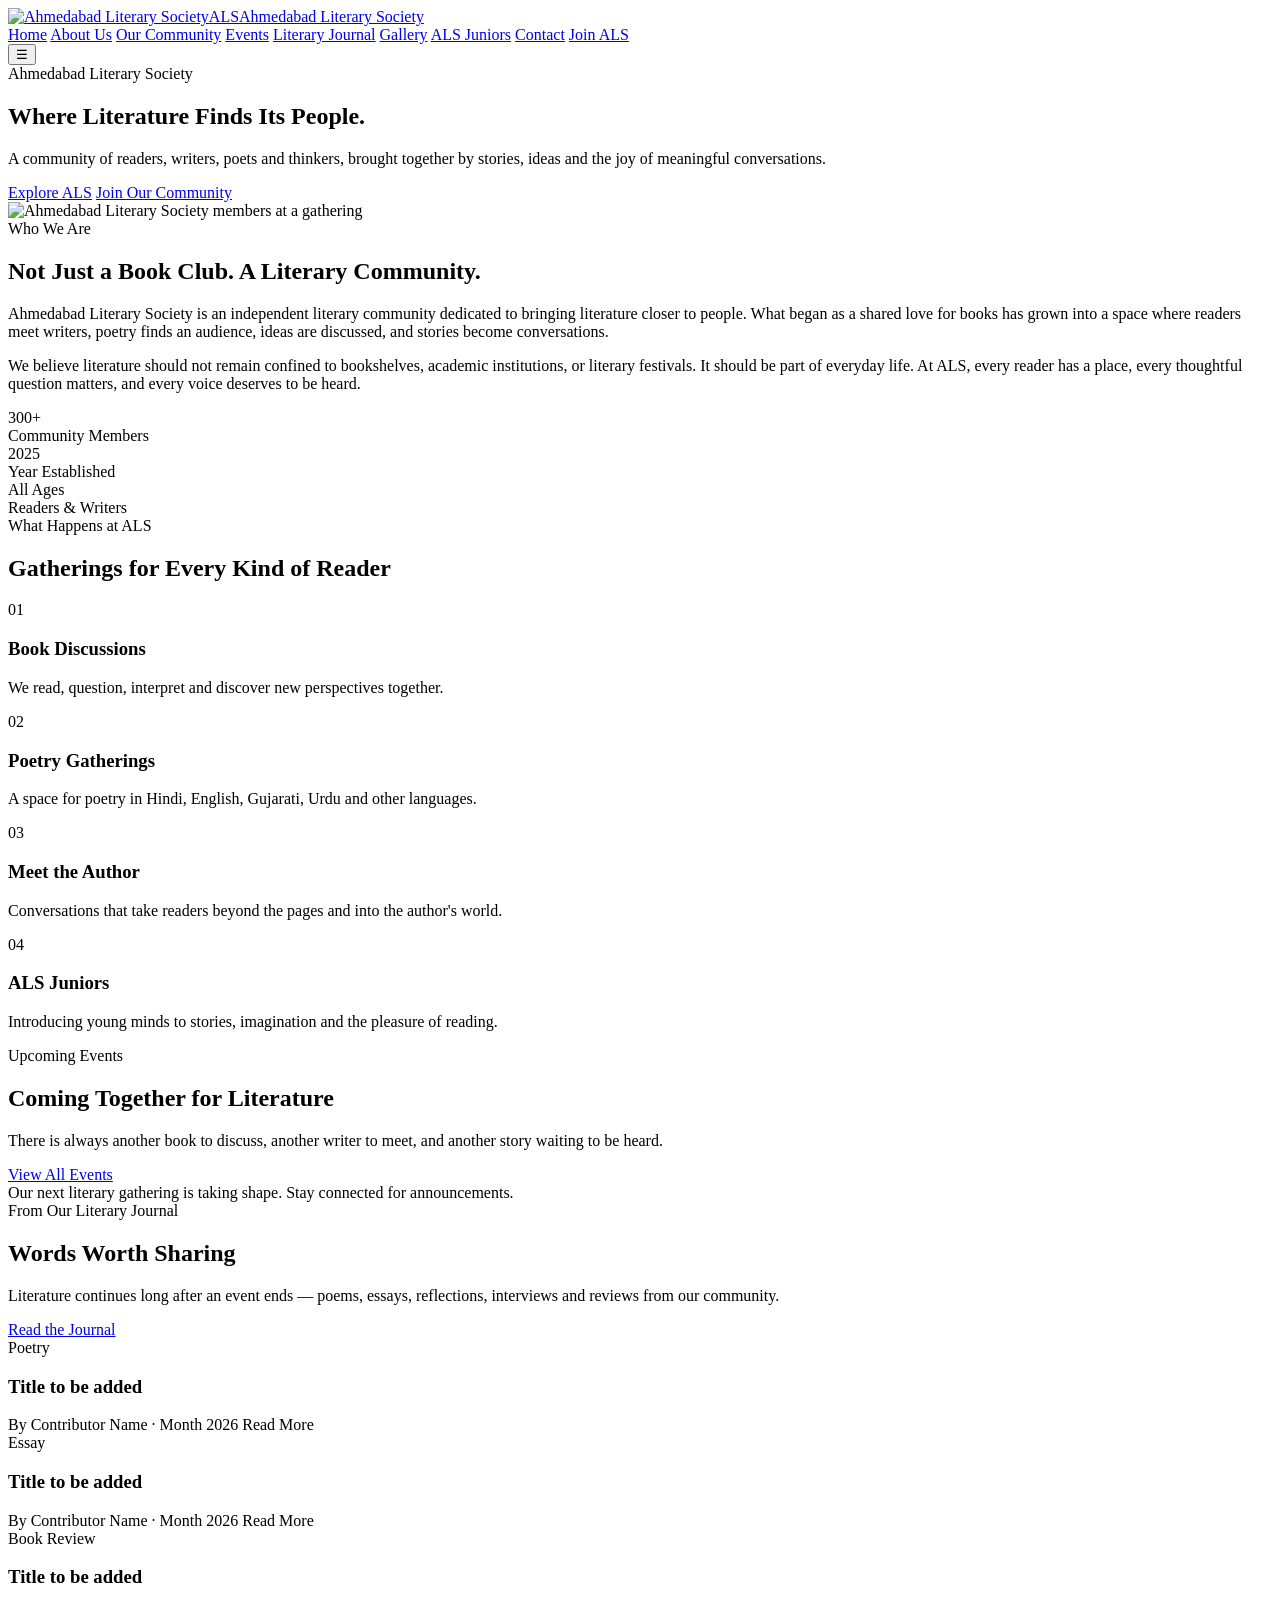
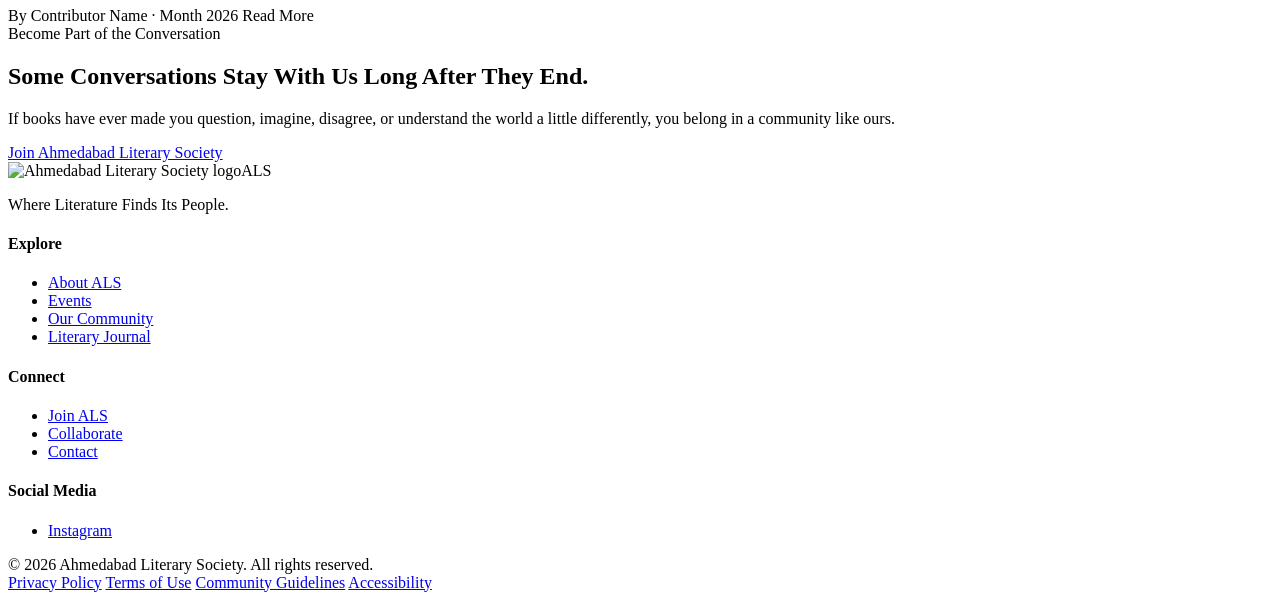
==== index.html @ a3ba090e "Add files via upload" ====
<!DOCTYPE html>
<html lang="en">
<head>
<meta charset="UTF-8">
<meta name="viewport" content="width=device-width, initial-scale=1.0">
<title>Ahmedabad Literary Society | Where Literature Finds Its People</title>
<meta name="description" content="Ahmedabad Literary Society is an independent literary community bringing together readers, writers, poets and thinkers through book discussions, poetry gatherings and author conversations in Ahmedabad.">
<link rel="preconnect" href="https://fonts.googleapis.com">
<link href="https://fonts.googleapis.com/css2?family=Fraunces:ital,wght@0,500;0,600;1,500&family=Inter:wght@400;500;600&display=swap" rel="stylesheet">
<link rel="stylesheet" href="assets/css/style.css">
</head>
<body>

<header class="site-header">
  <div class="nav-inner">
    <a href="index.html" class="logo"><img src="assets/img/logo.jpg" alt="Ahmedabad Literary Society" class="logo-img"><span class="logo-text">ALS<span>Ahmedabad Literary Society</span></span></a>
    <nav class="primary-nav">
      <a href="index.html" class="active">Home</a>
      <a href="about.html">About Us</a>
      <a href="community.html">Our Community</a>
      <a href="events.html">Events</a>
      <a href="journal.html">Literary Journal</a>
      <a href="gallery.html">Gallery</a>
      <a href="juniors.html">ALS Juniors</a>
      <a href="contact.html">Contact</a>
      <a href="join.html" class="btn btn-accent">Join ALS</a>
    </nav>
    <button class="nav-toggle" aria-label="Toggle menu">☰</button>
  </div>
</header>

<section class="hero">
  <div class="wrap hero-inner">
    <span class="eyebrow">Ahmedabad Literary Society</span>
    <h1>Where Literature Finds Its People.</h1>
    <p class="lede">A community of readers, writers, poets and thinkers, brought together by stories, ideas and the joy of meaningful conversations.</p>
    <div class="hero-actions">
      <a href="about.html" class="btn">Explore ALS</a>
      <a href="join.html" class="btn btn-solid">Join Our Community</a>
    </div>
  </div>
  <div class="wrap">
    <div class="hero-media"><img src="assets/img/gallery/gallery-13.jpg" alt="Ahmedabad Literary Society members at a gathering"></div>
  </div>
</section>

<section>
  <div class="wrap">
    <span class="eyebrow">Who We Are</span>
    <h2>Not Just a Book Club. A Literary Community.</h2>
    <p class="max-w-text">Ahmedabad Literary Society is an independent literary community dedicated to bringing literature closer to people. What began as a shared love for books has grown into a space where readers meet writers, poetry finds an audience, ideas are discussed, and stories become conversations.</p>
    <p class="max-w-text">We believe literature should not remain confined to bookshelves, academic institutions, or literary festivals. It should be part of everyday life. At ALS, every reader has a place, every thoughtful question matters, and every voice deserves to be heard.</p>
    <div class="stats">
      <div><div class="stat-num">300+</div><div class="stat-label">Community Members</div></div>
      <div><div class="stat-num">2025</div><div class="stat-label">Year Established</div></div>
      <div><div class="stat-num">All Ages</div><div class="stat-label">Readers &amp; Writers</div></div>
    </div>
  </div>
</section>

<section>
  <div class="wrap">
    <div class="section-head">
      <div>
        <span class="eyebrow">What Happens at ALS</span>
        <h2>Gatherings for Every Kind of Reader</h2>
      </div>
    </div>
  </div>
  <div class="wrap">
    <div class="grid grid-4">
      <div class="card">
        <span class="num">01</span>
        <h3>Book Discussions</h3>
        <p>We read, question, interpret and discover new perspectives together.</p>
      </div>
      <div class="card">
        <span class="num">02</span>
        <h3>Poetry Gatherings</h3>
        <p>A space for poetry in Hindi, English, Gujarati, Urdu and other languages.</p>
      </div>
      <div class="card">
        <span class="num">03</span>
        <h3>Meet the Author</h3>
        <p>Conversations that take readers beyond the pages and into the author's world.</p>
      </div>
      <div class="card">
        <span class="num">04</span>
        <h3>ALS Juniors</h3>
        <p>Introducing young minds to stories, imagination and the pleasure of reading.</p>
      </div>
    </div>
  </div>
</section>

<section>
  <div class="wrap">
    <div class="section-head">
      <div>
        <span class="eyebrow">Upcoming Events</span>
        <h2>Coming Together for Literature</h2>
        <p class="max-w-text">There is always another book to discuss, another writer to meet, and another story waiting to be heard.</p>
      </div>
      <a href="events.html" class="btn">View All Events</a>
    </div>
    <div class="empty-note">Our next literary gathering is taking shape. Stay connected for announcements.</div>
  </div>
</section>

<section>
  <div class="wrap">
    <div class="section-head">
      <div>
        <span class="eyebrow">From Our Literary Journal</span>
        <h2>Words Worth Sharing</h2>
        <p class="max-w-text">Literature continues long after an event ends — poems, essays, reflections, interviews and reviews from our community.</p>
      </div>
      <a href="journal.html" class="btn">Read the Journal</a>
    </div>
  </div>
  <div class="wrap">
    <div class="grid grid-3">
      <div class="journal-card">
        <span class="journal-cat">Poetry</span>
        <h3>Title to be added</h3>
        <span class="journal-meta">By Contributor Name · Month 2026</span>
        <span class="read-link">Read More</span>
      </div>
      <div class="journal-card">
        <span class="journal-cat">Essay</span>
        <h3>Title to be added</h3>
        <span class="journal-meta">By Contributor Name · Month 2026</span>
        <span class="read-link">Read More</span>
      </div>
      <div class="journal-card">
        <span class="journal-cat">Book Review</span>
        <h3>Title to be added</h3>
        <span class="journal-meta">By Contributor Name · Month 2026</span>
        <span class="read-link">Read More</span>
      </div>
    </div>
  </div>
</section>

<div class="cta-band">
  <div class="wrap">
    <span class="eyebrow">Become Part of the Conversation</span>
    <h2>Some Conversations Stay With Us Long After They End.</h2>
    <p class="lede">If books have ever made you question, imagine, disagree, or understand the world a little differently, you belong in a community like ours.</p>
    <div class="cta-actions">
      <a href="join.html" class="btn btn-solid">Join Ahmedabad Literary Society</a>
    </div>
  </div>
</div>

<footer>
  <div class="wrap">
    <div class="footer-grid">
      <div>
        <div class="footer-logo"><img src="assets/img/logo.jpg" alt="Ahmedabad Literary Society logo">ALS</div>
        <p>Where Literature Finds Its People.</p>
      </div>
      <div>
        <h4>Explore</h4>
        <ul>
          <li><a href="about.html">About ALS</a></li>
          <li><a href="events.html">Events</a></li>
          <li><a href="community.html">Our Community</a></li>
          <li><a href="journal.html">Literary Journal</a></li>
        </ul>
      </div>
      <div>
        <h4>Connect</h4>
        <ul>
          <li><a href="join.html">Join ALS</a></li>
          <li><a href="collaborate.html">Collaborate</a></li>
          <li><a href="contact.html">Contact</a></li>
        </ul>
      </div>
      <div>
        <h4>Social Media</h4>
        <ul>
          <li><a href="https://www.instagram.com/ahmedabad_literary_society" target="_blank" rel="noopener">Instagram</a></li>
        </ul>
      </div>
    </div>
    <div class="footer-bottom">
      <span>© 2026 Ahmedabad Literary Society. All rights reserved.</span>
      <div class="footer-links">
        <a href="#">Privacy Policy</a>
        <a href="#">Terms of Use</a>
        <a href="#">Community Guidelines</a>
        <a href="#">Accessibility</a>
      </div>
    </div>
  </div>
</footer>

<script src="assets/js/main.js"></script>
</body>
</html>
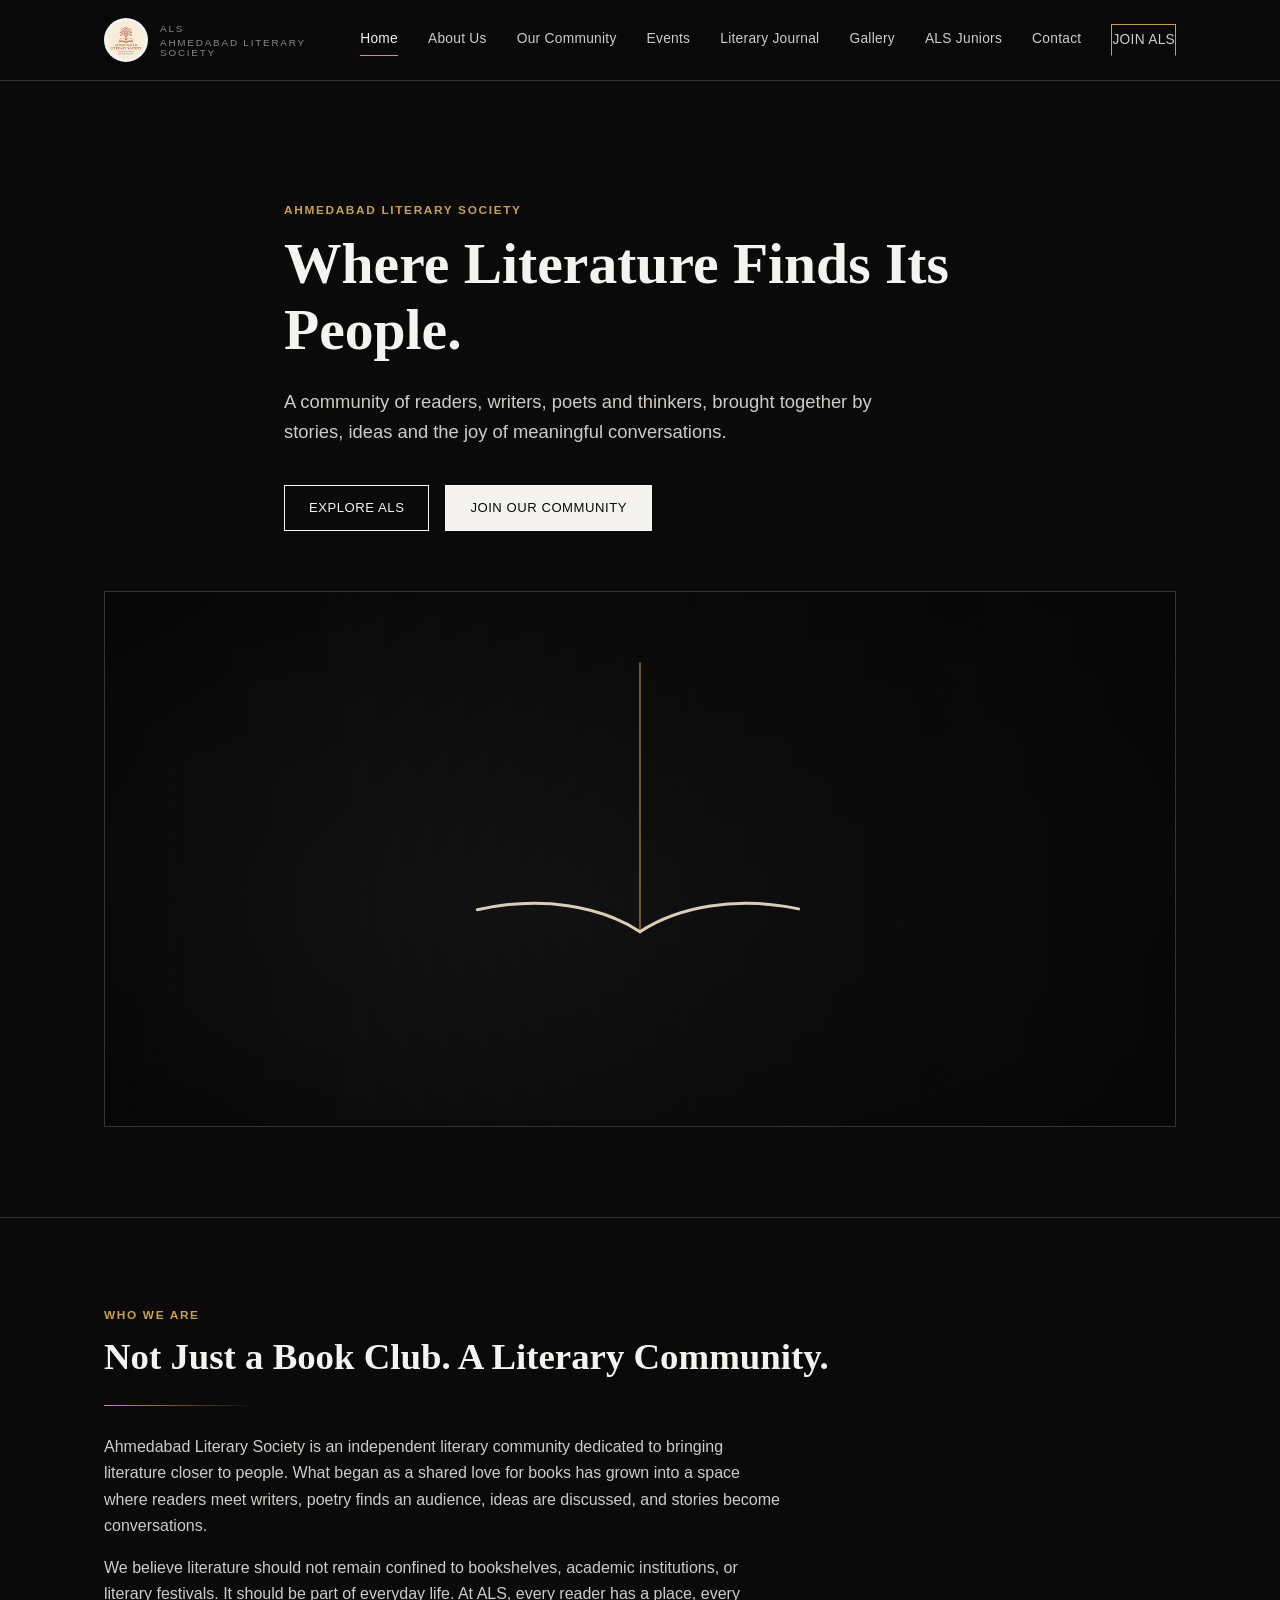
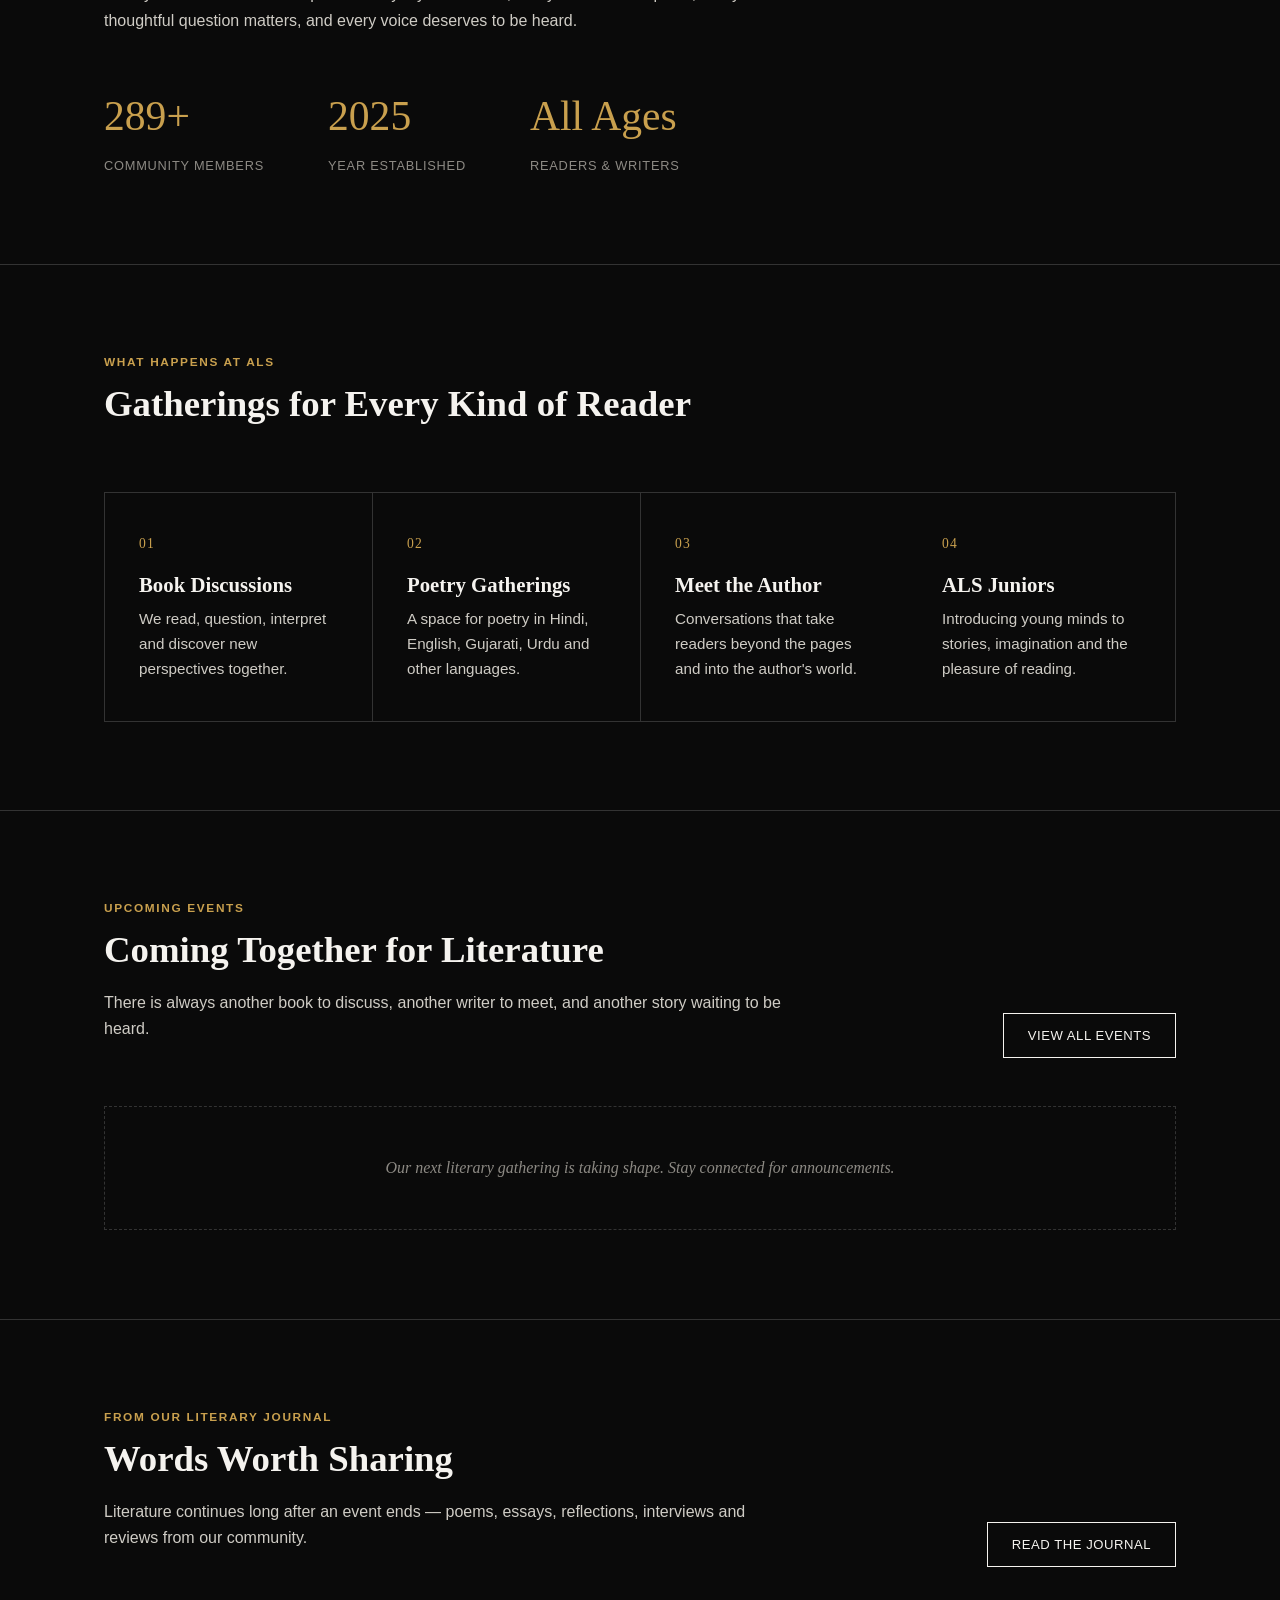
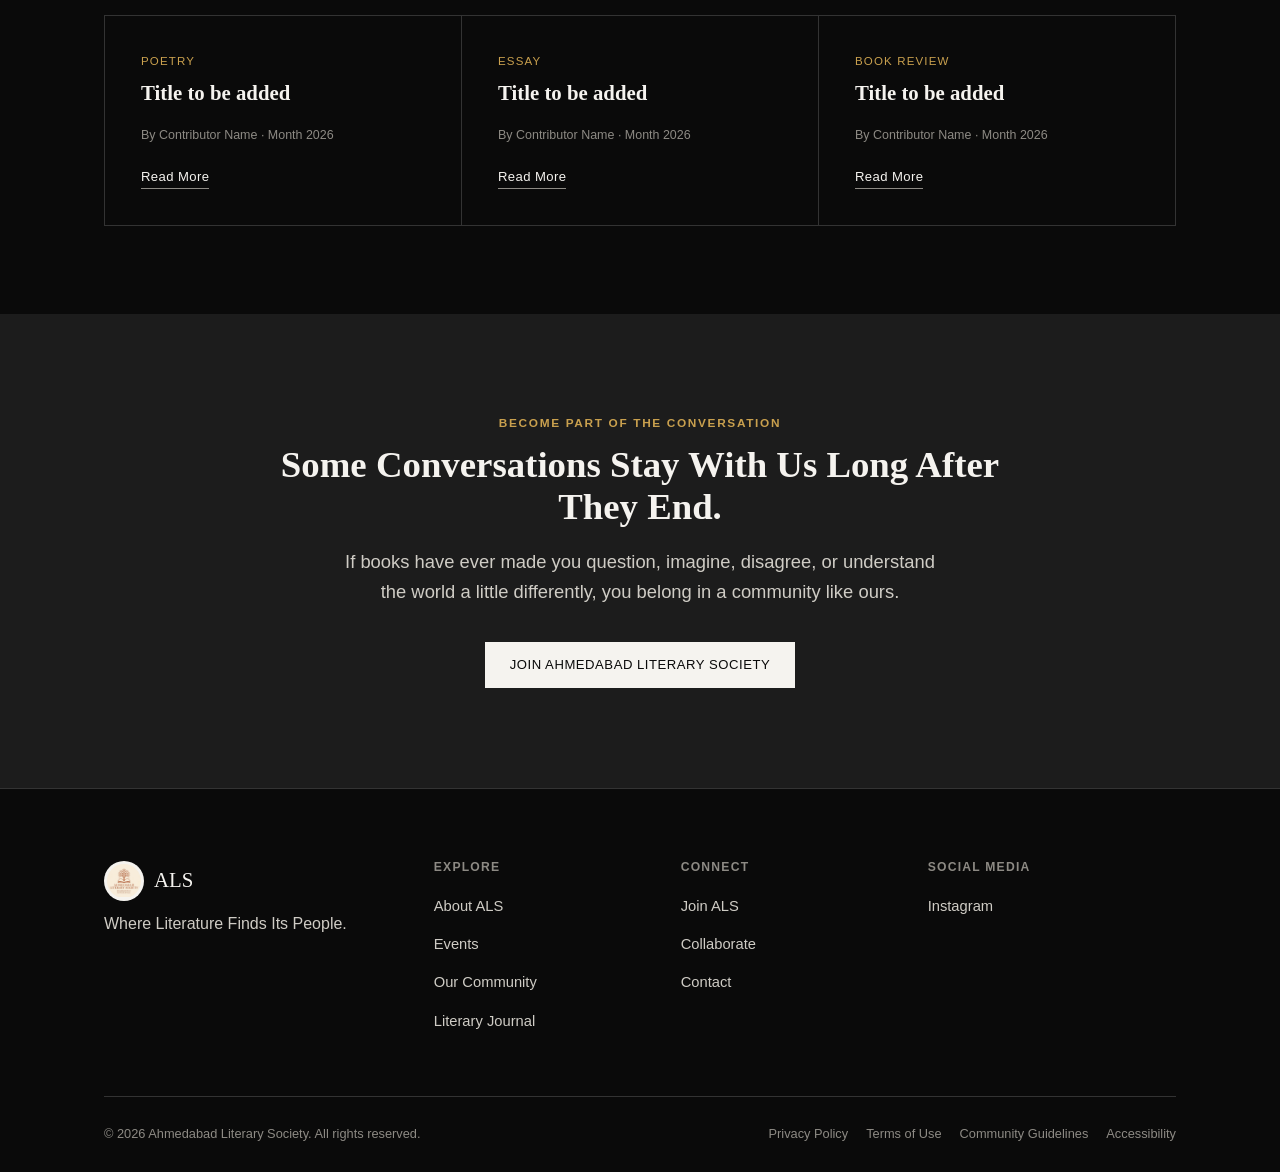
==== commit 37ea9af7: "Add files via upload" ====
--- a/index.html
+++ b/index.html
@@ -7,6 +7,7 @@
 <meta name="description" content="Ahmedabad Literary Society is an independent literary community bringing together readers, writers, poets and thinkers through book discussions, poetry gatherings and author conversations in Ahmedabad.">
 <link rel="preconnect" href="https://fonts.googleapis.com">
 <link href="https://fonts.googleapis.com/css2?family=Fraunces:ital,wght@0,500;0,600;1,500&family=Inter:wght@400;500;600&display=swap" rel="stylesheet">
+<script>document.documentElement.className+=" js";</script>
 <link rel="stylesheet" href="assets/css/style.css">
 </head>
 <body>
@@ -40,20 +41,46 @@
     </div>
   </div>
   <div class="wrap">
-    <div class="hero-media"><img src="assets/img/gallery/gallery-13.jpg" alt="Ahmedabad Literary Society members at a gathering"></div>
-  </div>
-</section>
-
-<section>
-  <div class="wrap">
-    <span class="eyebrow">Who We Are</span>
-    <h2>Not Just a Book Club. A Literary Community.</h2>
-    <p class="max-w-text">Ahmedabad Literary Society is an independent literary community dedicated to bringing literature closer to people. What began as a shared love for books has grown into a space where readers meet writers, poetry finds an audience, ideas are discussed, and stories become conversations.</p>
-    <p class="max-w-text">We believe literature should not remain confined to bookshelves, academic institutions, or literary festivals. It should be part of everyday life. At ALS, every reader has a place, every thoughtful question matters, and every voice deserves to be heard.</p>
+    <div class="reel" id="als-reel" role="img"
+         aria-label="Title sequence: a tree grows from an open book, resolving into the words Where Literature Finds Its People.">
+      <img class="reel-photo" src="assets/img/gallery/gallery-15.jpg" alt="">
+      <div class="reel-scrim" aria-hidden="true"></div>
+      <canvas class="reel-canvas" aria-hidden="true"></canvas>
+      <div class="reel-stage">
+        <svg class="reel-svg" viewBox="0 0 400 400" preserveAspectRatio="xMidYMid meet" aria-hidden="true">
+          <g id="reel-ink">
+            <path id="reel-seedline" d="M200,44 L200,258"></path>
+            <circle id="reel-seeddot" cx="200" cy="44" r="3.2"></circle>
+          </g>
+          <g id="reel-book"></g>
+          <g id="reel-tree"></g>
+          <g id="reel-leaves"></g>
+        </svg>
+      </div>
+      <div class="reel-type">
+        <div class="reel-kicker">Ahmedabad Literary Society</div>
+        <div class="reel-line"><span class="reel-word">Where</span> <span class="reel-word">Literature</span> <span class="reel-word">Finds</span> <span class="reel-word">Its</span> <span class="reel-word">People.</span></div>
+        <div class="reel-sub">Read. Reflect. Express. Belong.</div>
+      </div>
+      <div class="reel-sweep" aria-hidden="true"></div>
+      <div class="reel-grain" aria-hidden="true"></div>
+      <div class="reel-vignette" aria-hidden="true"></div>
+      <button class="reel-replay" type="button">Replay</button>
+    </div>
+  </div>
+</section>
+
+<section>
+  <div class="wrap">
+    <span class="eyebrow rv">Who We Are</span>
+    <h2 class="rv rv-d1">Not Just a Book Club. A Literary Community.</h2>
+    <div class="rule"></div>
+    <p class="max-w-text rv rv-d2" style="margin-top:28px;">Ahmedabad Literary Society is an independent literary community dedicated to bringing literature closer to people. What began as a shared love for books has grown into a space where readers meet writers, poetry finds an audience, ideas are discussed, and stories become conversations.</p>
+    <p class="max-w-text rv rv-d3">We believe literature should not remain confined to bookshelves, academic institutions, or literary festivals. It should be part of everyday life. At ALS, every reader has a place, every thoughtful question matters, and every voice deserves to be heard.</p>
     <div class="stats">
-      <div><div class="stat-num">300+</div><div class="stat-label">Community Members</div></div>
-      <div><div class="stat-num">2025</div><div class="stat-label">Year Established</div></div>
-      <div><div class="stat-num">All Ages</div><div class="stat-label">Readers &amp; Writers</div></div>
+      <div class="rv rv-d1"><div class="stat-num" data-count="300" data-suffix="+">0+</div><div class="stat-label">Community Members</div></div>
+      <div class="rv rv-d2"><div class="stat-num" data-count="2025" data-from="2015">2015</div><div class="stat-label">Year Established</div></div>
+      <div class="rv rv-d3"><div class="stat-num">All Ages</div><div class="stat-label">Readers &amp; Writers</div></div>
     </div>
   </div>
 </section>
@@ -62,29 +89,29 @@
   <div class="wrap">
     <div class="section-head">
       <div>
-        <span class="eyebrow">What Happens at ALS</span>
-        <h2>Gatherings for Every Kind of Reader</h2>
+        <span class="eyebrow rv">What Happens at ALS</span>
+        <h2 class="rv rv-d1">Gatherings for Every Kind of Reader</h2>
       </div>
     </div>
   </div>
   <div class="wrap">
     <div class="grid grid-4">
-      <div class="card">
+      <div class="card rv rv-d1">
         <span class="num">01</span>
         <h3>Book Discussions</h3>
         <p>We read, question, interpret and discover new perspectives together.</p>
       </div>
-      <div class="card">
+      <div class="card rv rv-d2">
         <span class="num">02</span>
         <h3>Poetry Gatherings</h3>
         <p>A space for poetry in Hindi, English, Gujarati, Urdu and other languages.</p>
       </div>
-      <div class="card">
+      <div class="card rv rv-d3">
         <span class="num">03</span>
         <h3>Meet the Author</h3>
         <p>Conversations that take readers beyond the pages and into the author's world.</p>
       </div>
-      <div class="card">
+      <div class="card rv rv-d4">
         <span class="num">04</span>
         <h3>ALS Juniors</h3>
         <p>Introducing young minds to stories, imagination and the pleasure of reading.</p>
@@ -97,13 +124,13 @@
   <div class="wrap">
     <div class="section-head">
       <div>
-        <span class="eyebrow">Upcoming Events</span>
-        <h2>Coming Together for Literature</h2>
+        <span class="eyebrow rv">Upcoming Events</span>
+        <h2 class="rv rv-d1">Coming Together for Literature</h2>
         <p class="max-w-text">There is always another book to discuss, another writer to meet, and another story waiting to be heard.</p>
       </div>
       <a href="events.html" class="btn">View All Events</a>
     </div>
-    <div class="empty-note">Our next literary gathering is taking shape. Stay connected for announcements.</div>
+    <div class="empty-note rv">Our next literary gathering is taking shape. Stay connected for announcements.</div>
   </div>
 </section>
 
@@ -111,8 +138,8 @@
   <div class="wrap">
     <div class="section-head">
       <div>
-        <span class="eyebrow">From Our Literary Journal</span>
-        <h2>Words Worth Sharing</h2>
+        <span class="eyebrow rv">From Our Literary Journal</span>
+        <h2 class="rv rv-d1">Words Worth Sharing</h2>
         <p class="max-w-text">Literature continues long after an event ends — poems, essays, reflections, interviews and reviews from our community.</p>
       </div>
       <a href="journal.html" class="btn">Read the Journal</a>
@@ -120,19 +147,19 @@
   </div>
   <div class="wrap">
     <div class="grid grid-3">
-      <div class="journal-card">
+      <div class="journal-card rv rv-d1">
         <span class="journal-cat">Poetry</span>
         <h3>Title to be added</h3>
         <span class="journal-meta">By Contributor Name · Month 2026</span>
         <span class="read-link">Read More</span>
       </div>
-      <div class="journal-card">
+      <div class="journal-card rv rv-d2">
         <span class="journal-cat">Essay</span>
         <h3>Title to be added</h3>
         <span class="journal-meta">By Contributor Name · Month 2026</span>
         <span class="read-link">Read More</span>
       </div>
-      <div class="journal-card">
+      <div class="journal-card rv rv-d3">
         <span class="journal-cat">Book Review</span>
         <h3>Title to be added</h3>
         <span class="journal-meta">By Contributor Name · Month 2026</span>
@@ -144,10 +171,10 @@
 
 <div class="cta-band">
   <div class="wrap">
-    <span class="eyebrow">Become Part of the Conversation</span>
-    <h2>Some Conversations Stay With Us Long After They End.</h2>
-    <p class="lede">If books have ever made you question, imagine, disagree, or understand the world a little differently, you belong in a community like ours.</p>
-    <div class="cta-actions">
+    <span class="eyebrow rv">Become Part of the Conversation</span>
+    <h2 class="rv rv-d1">Some Conversations Stay With Us Long After They End.</h2>
+    <p class="lede rv rv-d2">If books have ever made you question, imagine, disagree, or understand the world a little differently, you belong in a community like ours.</p>
+    <div class="cta-actions rv rv-d3">
       <a href="join.html" class="btn btn-solid">Join Ahmedabad Literary Society</a>
     </div>
   </div>
@@ -197,5 +224,6 @@
 </footer>
 
 <script src="assets/js/main.js"></script>
+<script src="assets/js/hero-reel.js"></script>
 </body>
 </html>
--- a/assets/css/style.css
+++ b/assets/css/style.css
@@ -0,0 +1,665 @@
+/* ============================================================
+   Ahmedabad Literary Society — stylesheet
+   Palette: black / charcoal, minimal, editorial
+   ============================================================ */
+
+:root{
+  --black: #0a0a0a;
+  --charcoal: #1c1c1c;
+  --charcoal-soft: #262626;
+  --line: #333333;
+  --ivory: #f5f3ef;
+  --ivory-dim: #cfccc5;
+  --ivory-faint: #8d8a84;
+  --accent: #c9a04e; /* muted brushed-gold, used sparingly */
+  --max-w: 1120px;
+  --serif: "Fraunces", "Playfair Display", Georgia, "Times New Roman", serif;
+  --sans: "Inter", -apple-system, BlinkMacSystemFont, "Segoe UI", sans-serif;
+}
+
+*{box-sizing:border-box;}
+html{scroll-behavior:smooth;overflow-x:hidden;}
+body{
+  margin:0;
+  overflow-x:hidden;
+  background:var(--black);
+  color:var(--ivory);
+  font-family:var(--sans);
+  font-size:16px;
+  line-height:1.65;
+  -webkit-font-smoothing:antialiased;
+}
+
+img{max-width:100%;display:block;}
+a{color:inherit;text-decoration:none;}
+
+.wrap{
+  max-width:var(--max-w);
+  margin:0 auto;
+  padding:0 24px;
+}
+
+/* ---------- Typography ---------- */
+h1,h2,h3,h4{
+  font-family:var(--serif);
+  font-weight:600;
+  line-height:1.15;
+  margin:0 0 .5em;
+  color:var(--ivory);
+}
+h1{font-size:clamp(2.2rem,5vw,3.6rem);font-weight:600;}
+h2{font-size:clamp(1.6rem,3.4vw,2.3rem);}
+h3{font-size:1.3rem;}
+p{margin:0 0 1em;color:var(--ivory-dim);}
+.eyebrow{
+  text-transform:uppercase;
+  letter-spacing:.14em;
+  font-size:.74rem;
+  color:var(--accent);
+  font-weight:600;
+  margin-bottom:.9em;
+  display:block;
+}
+.lede{
+  font-size:1.15rem;
+  color:var(--ivory-dim);
+  max-width:620px;
+}
+.serif-quote{
+  font-family:var(--serif);
+  font-style:italic;
+  font-size:1.3rem;
+  color:var(--ivory);
+  line-height:1.5;
+}
+
+/* ---------- Header ---------- */
+header.site-header{
+  position:sticky;top:0;z-index:50;
+  background:rgba(10,10,10,.92);
+  backdrop-filter:blur(8px);
+  border-bottom:1px solid var(--line);
+}
+.nav-inner{
+  display:flex;align-items:center;justify-content:space-between;
+  padding:18px 24px;
+  max-width:var(--max-w);
+  margin:0 auto;
+}
+.logo{
+  font-family:var(--serif);
+  font-size:1.15rem;
+  letter-spacing:.04em;
+  display:flex;align-items:center;gap:12px;line-height:1.1;
+}
+.logo span{
+  font-size:.62rem;
+  letter-spacing:.18em;
+  text-transform:uppercase;
+  color:var(--ivory-faint);
+  font-family:var(--sans);
+  margin-top:3px;
+}
+.logo-img{
+  height:44px;width:44px;object-fit:contain;
+  border-radius:50%;
+  background:var(--ivory);
+  padding:3px;
+}
+.logo-text{display:flex;flex-direction:column;}
+nav.primary-nav{display:flex;gap:30px;align-items:center;}
+nav.primary-nav a{
+  font-size:.86rem;
+  letter-spacing:.02em;
+  color:var(--ivory-dim);
+  padding:4px 0;
+  border-bottom:1px solid transparent;
+  transition:color .2s ease, border-color .2s ease;
+  white-space:nowrap;
+}
+nav.primary-nav a:hover,
+nav.primary-nav a.active{
+  color:var(--ivory);
+  border-color:var(--accent);
+}
+.btn{
+  display:inline-block;
+  padding:11px 24px;
+  font-size:.82rem;
+  letter-spacing:.04em;
+  text-transform:uppercase;
+  border:1px solid var(--ivory);
+  color:var(--ivory);
+  transition:background .2s ease,color .2s ease, border-color .2s ease;
+}
+.btn:hover{background:var(--ivory);color:var(--black);}
+.btn-solid{
+  background:var(--ivory);
+  color:var(--black);
+  border:1px solid var(--ivory);
+}
+.btn-solid:hover{background:transparent;color:var(--ivory);}
+.btn-accent{border-color:var(--accent);color:var(--accent);}
+.btn-accent:hover{background:var(--accent);color:var(--black);border-color:var(--accent);}
+
+.nav-toggle{display:none;background:none;border:none;color:var(--ivory);font-size:1.6rem;cursor:pointer;}
+
+/* ---------- Hero ---------- */
+.hero{
+  padding:120px 0 90px;
+  border-bottom:1px solid var(--line);
+  position:relative;
+}
+.hero-inner{max-width:760px;}
+.hero h1{margin-bottom:.4em;}
+.hero-actions{display:flex;gap:16px;margin-top:38px;flex-wrap:wrap;}
+.hero-media{
+  margin-top:60px;
+  aspect-ratio:16/8;
+  background:linear-gradient(135deg,var(--charcoal) 0%, var(--charcoal-soft) 60%, var(--black) 100%);
+  border:1px solid var(--line);
+  display:flex;align-items:center;justify-content:center;
+  color:var(--ivory-faint);
+  font-size:.82rem;
+  letter-spacing:.08em;
+  text-transform:uppercase;
+  text-align:center;
+  padding:20px;
+  overflow:hidden;
+}
+.hero-media img,
+.portrait img,
+.people-photo img,
+.event-thumb img,
+.gallery-item img{
+  width:100%;height:100%;object-fit:cover;display:block;
+}
+
+/* ---------- Page header (sub-pages) ---------- */
+.page-header{
+  padding:80px 0 56px;
+  border-bottom:1px solid var(--line);
+}
+.page-header p{max-width:640px;}
+
+/* ---------- Sections ---------- */
+section{padding:88px 0;border-bottom:1px solid var(--line);}
+section:last-of-type{border-bottom:none;}
+.section-head{
+  display:flex;justify-content:space-between;align-items:flex-end;gap:24px;
+  margin-bottom:48px;flex-wrap:wrap;
+}
+.section-head .btn{flex-shrink:0;}
+
+/* ---------- Stats ---------- */
+.stats{display:flex;gap:64px;margin-top:48px;flex-wrap:wrap;}
+.stat-num{
+  font-family:var(--serif);
+  font-size:2.6rem;
+  color:var(--accent);
+  margin-bottom:4px;
+}
+.stat-label{
+  font-size:.8rem;
+  letter-spacing:.06em;
+  text-transform:uppercase;
+  color:var(--ivory-faint);
+}
+
+/* ---------- Card grid ---------- */
+.grid{display:grid;gap:1px;background:var(--line);border:1px solid var(--line);}
+.grid-2{grid-template-columns:repeat(2,1fr);}
+.grid-3{grid-template-columns:repeat(3,1fr);}
+.grid-4{grid-template-columns:repeat(4,1fr);}
+.card{
+  background:var(--black);
+  padding:40px 34px;
+}
+.card h3{margin-bottom:.4em;}
+.card p{margin-bottom:0;font-size:.95rem;}
+.card .num{
+  font-family:var(--serif);
+  color:var(--accent);
+  font-size:.85rem;
+  letter-spacing:.08em;
+  display:block;
+  margin-bottom:18px;
+}
+
+/* ---------- Event card ---------- */
+.event-card{
+  background:var(--black);
+  padding:34px;
+  display:flex;flex-direction:column;gap:14px;
+}
+.event-meta{
+  font-size:.78rem;
+  letter-spacing:.05em;
+  text-transform:uppercase;
+  color:var(--ivory-faint);
+}
+.event-thumb{
+  aspect-ratio:4/3;
+  background:var(--charcoal);
+  border:1px solid var(--line);
+  margin-bottom:6px;
+  display:flex;align-items:center;justify-content:center;
+  color:var(--ivory-faint);
+  font-size:.72rem;letter-spacing:.06em;text-transform:uppercase;
+}
+.empty-note{
+  border:1px dashed var(--line);
+  padding:48px;
+  text-align:center;
+  color:var(--ivory-faint);
+  font-style:italic;
+  font-family:var(--serif);
+}
+
+/* ---------- Journal ---------- */
+.journal-card{background:var(--black);padding:36px;display:flex;flex-direction:column;gap:10px;}
+.journal-cat{
+  font-size:.72rem;letter-spacing:.1em;text-transform:uppercase;color:var(--accent);
+}
+.journal-meta{font-size:.78rem;color:var(--ivory-faint);}
+.read-link{
+  margin-top:10px;
+  font-size:.82rem;
+  letter-spacing:.03em;
+  border-bottom:1px solid var(--ivory-faint);
+  width:max-content;
+}
+
+/* ---------- Founder / People ---------- */
+.founder{display:grid;grid-template-columns:280px 1fr;gap:56px;align-items:start;}
+.portrait{
+  aspect-ratio:3/4;
+  background:var(--charcoal);
+  border:1px solid var(--line);
+  display:flex;align-items:center;justify-content:center;
+  color:var(--ivory-faint);
+  font-size:.75rem;letter-spacing:.06em;text-transform:uppercase;text-align:center;padding:16px;
+}
+.signature{
+  font-family:var(--serif);font-style:italic;color:var(--ivory);
+  margin-top:28px;font-size:1.1rem;
+}
+
+.people-card{background:var(--black);padding:0;}
+.people-photo{
+  aspect-ratio:1;
+  background:var(--charcoal);
+  border-bottom:1px solid var(--line);
+  display:flex;align-items:center;justify-content:center;
+  color:var(--ivory-faint);font-size:.7rem;letter-spacing:.05em;text-transform:uppercase;
+}
+.people-body{padding:26px 28px;}
+.people-role{font-size:.78rem;color:var(--ivory-faint);letter-spacing:.03em;margin-bottom:10px;display:block;}
+
+/* ---------- Forms ---------- */
+form{max-width:640px;}
+.form-row{display:grid;grid-template-columns:1fr 1fr;gap:20px;}
+.field{margin-bottom:22px;}
+.field label{
+  display:block;font-size:.78rem;letter-spacing:.05em;text-transform:uppercase;
+  color:var(--ivory-faint);margin-bottom:8px;
+}
+.field input,.field select,.field textarea{
+  width:100%;background:transparent;border:none;border-bottom:1px solid var(--line);
+  color:var(--ivory);font-family:var(--sans);font-size:1rem;padding:10px 2px;
+  transition:border-color .2s ease;
+}
+.field input:focus,.field select:focus,.field textarea:focus{
+  outline:none;border-color:var(--accent);
+}
+.field select option{background:var(--charcoal);color:var(--ivory);}
+.field textarea{resize:vertical;min-height:110px;}
+.checkbox-row{display:flex;gap:10px;align-items:flex-start;margin-bottom:28px;}
+.checkbox-row input{width:auto;margin-top:5px;}
+.checkbox-row label{font-size:.9rem;color:var(--ivory-dim);text-transform:none;letter-spacing:0;}
+.form-note{font-size:.84rem;color:var(--ivory-faint);margin-top:18px;}
+
+/* ---------- Timeline ---------- */
+.timeline{border-left:1px solid var(--line);padding-left:36px;position:relative;}
+.timeline-item{margin-bottom:44px;position:relative;}
+.timeline-item::before{
+  content:"";position:absolute;left:-41px;top:4px;width:9px;height:9px;
+  border-radius:50%;background:var(--accent);
+}
+.timeline-year{font-family:var(--serif);color:var(--accent);font-size:1.1rem;margin-bottom:6px;}
+
+/* ---------- Values list ---------- */
+.list-clean{list-style:none;padding:0;margin:0;}
+.list-clean li{
+  padding:22px 0;border-top:1px solid var(--line);
+  display:grid;grid-template-columns:40px 1fr;gap:20px;
+}
+.list-clean li:last-child{border-bottom:1px solid var(--line);}
+.list-clean .li-num{font-family:var(--serif);color:var(--accent);font-size:.9rem;}
+
+/* ---------- CTA band ---------- */
+.cta-band{
+  background:var(--charcoal);
+  text-align:center;
+  padding:100px 0;
+  border-bottom:1px solid var(--line);
+}
+.cta-band h2{max-width:720px;margin-left:auto;margin-right:auto;}
+.cta-band .lede{margin-left:auto;margin-right:auto;text-align:center;}
+.cta-actions{display:flex;gap:16px;justify-content:center;margin-top:34px;flex-wrap:wrap;}
+
+/* ---------- Gallery ---------- */
+.gallery-grid{display:grid;grid-template-columns:repeat(4,1fr);gap:4px;}
+.gallery-item{
+  aspect-ratio:1;background:var(--charcoal);border:1px solid var(--line);
+  display:flex;align-items:center;justify-content:center;
+  color:var(--ivory-faint);font-size:.68rem;text-align:center;padding:10px;
+  letter-spacing:.04em;text-transform:uppercase;
+}
+
+/* ---------- Checklist (internal / about dev use optional) ---------- */
+
+/* ---------- Footer ---------- */
+footer{background:var(--black);padding:72px 0 28px;}
+.footer-grid{
+  display:grid;grid-template-columns:1.4fr 1fr 1fr 1.2fr;gap:40px;
+  padding-bottom:50px;border-bottom:1px solid var(--line);
+}
+.footer-grid h4{
+  font-family:var(--sans);font-size:.76rem;letter-spacing:.1em;text-transform:uppercase;
+  color:var(--ivory-faint);margin-bottom:18px;font-weight:600;
+}
+.footer-grid ul{list-style:none;margin:0;padding:0;}
+.footer-grid li{margin-bottom:12px;}
+.footer-grid a{color:var(--ivory-dim);font-size:.92rem;}
+.footer-grid a:hover{color:var(--ivory);}
+.footer-logo{font-family:var(--serif);font-size:1.3rem;margin-bottom:10px;display:flex;align-items:center;gap:10px;}
+.footer-logo img{height:40px;width:40px;object-fit:contain;border-radius:50%;background:var(--ivory);padding:3px;}
+.footer-bottom{
+  display:flex;justify-content:space-between;align-items:center;
+  padding-top:26px;font-size:.8rem;color:var(--ivory-faint);flex-wrap:wrap;gap:14px;
+}
+.footer-bottom a{color:var(--ivory-faint);}
+.footer-bottom a:hover{color:var(--ivory);}
+.footer-links{display:flex;gap:18px;flex-wrap:wrap;}
+
+/* ---------- Utility ---------- */
+.mt-0{margin-top:0;}
+.center{text-align:center;}
+.max-w-text{max-width:680px;}
+.tag{
+  display:inline-block;border:1px solid var(--line);padding:5px 12px;
+  font-size:.72rem;letter-spacing:.05em;text-transform:uppercase;color:var(--ivory-faint);
+  margin:0 8px 8px 0;
+}
+
+/* ---------- Responsive ---------- */
+@media (max-width:900px){
+  .grid-4{grid-template-columns:repeat(2,1fr);}
+  .grid-3{grid-template-columns:repeat(2,1fr);}
+  .grid-2{grid-template-columns:1fr;}
+  .founder{grid-template-columns:1fr;}
+  .footer-grid{grid-template-columns:1fr 1fr;}
+  .gallery-grid{grid-template-columns:repeat(2,1fr);}
+  .form-row{grid-template-columns:1fr;}
+}
+@media (max-width:760px){
+  nav.primary-nav{
+    position:fixed;top:68px;left:0;right:0;bottom:0;
+    background:var(--black);
+    flex-direction:column;align-items:flex-start;
+    padding:30px 24px;gap:22px;
+    transform:translateX(100%);
+    visibility:hidden;
+    transition:transform .25s ease, visibility 0s linear .25s;
+    overflow-y:auto;
+  }
+  nav.primary-nav.open{
+    transform:translateX(0);
+    visibility:visible;
+    transition:transform .25s ease, visibility 0s linear 0s;
+  }
+  nav.primary-nav a{font-size:1.05rem;}
+  .nav-toggle{display:block;}
+  .grid-4,.grid-3{grid-template-columns:1fr;}
+  .stats{gap:36px;}
+  .footer-grid{grid-template-columns:1fr;}
+  .gallery-grid{grid-template-columns:repeat(2,1fr);}
+}
+
+/* ============================================================
+   HERO TITLE SEQUENCE
+   ============================================================ */
+
+.reel{
+  position:relative;
+  margin-top:60px;
+  aspect-ratio:16/8;
+  background:
+    radial-gradient(ellipse 70% 80% at 50% 58%, #181818 0%, #0d0d0d 55%, #070707 100%);
+  border:1px solid var(--line);
+  overflow:hidden;
+  container-type:inline-size;
+  isolation:isolate;
+}
+
+/* the real photograph, surfacing at the end */
+.reel-photo{
+  position:absolute;inset:0;
+  width:100%;height:100%;
+  object-fit:cover;
+  opacity:0;
+  transform:scale(1.16);
+  filter:grayscale(1) contrast(1.08) brightness(.58);
+  z-index:0;
+  will-change:opacity,transform;
+}
+
+.reel-scrim{
+  position:absolute;inset:0;z-index:1;pointer-events:none;
+  background:linear-gradient(90deg,
+    rgba(7,7,7,.34) 0%, rgba(7,7,7,.06) 24%,
+    rgba(7,7,7,.58) 56%, rgba(7,7,7,.84) 100%);
+}
+.reel-canvas{position:absolute;inset:0;z-index:2;pointer-events:none;}
+
+/* the drawn artwork */
+.reel-stage{
+  position:absolute;inset:0;
+  display:flex;align-items:center;justify-content:center;
+  z-index:3;
+  --mx:-27%; --my:0%; --ds:.40; --p:0;
+  transform:
+    translate(calc(var(--mx) * var(--p)), calc(var(--my) * var(--p)))
+    scale(calc(1 - var(--ds) * var(--p)));
+  will-change:transform;
+  pointer-events:none;
+}
+.reel-svg{height:94%;width:auto;aspect-ratio:1/1;overflow:visible;}
+
+.reel-stroke{
+  fill:none;
+  stroke:var(--accent);
+  stroke-linecap:round;
+  stroke-linejoin:round;
+  opacity:0;
+}
+#reel-book .reel-stroke{stroke:#d8cdb8;}
+.reel-branch{stroke:#c9a04e;}
+.reel-leaf{fill:#c9a04e;}
+#reel-leaves g:nth-child(3n)   .reel-leaf{fill:#b5833c;}
+#reel-leaves g:nth-child(5n+2) .reel-leaf{fill:#dcc083;}
+#reel-leaves g{opacity:0;}
+
+#reel-seedline{fill:none;stroke:#c9a04e;stroke-width:1.6;stroke-linecap:round;opacity:1;}
+#reel-seeddot{fill:#f0d9a0;}
+
+/* typography block */
+.reel-type{
+  position:absolute;
+  z-index:4;
+  right:7cqw; top:50%;
+  width:43cqw;
+  transform:translateY(-50%);
+  text-align:left;
+  pointer-events:none;
+}
+.reel-kicker{
+  font-family:var(--sans);
+  font-size:clamp(7px,1.35cqw,14px);
+  font-weight:600;
+  text-transform:uppercase;
+  color:var(--accent);
+  letter-spacing:.62em;
+  opacity:0;
+  margin-bottom:1.6cqw;
+  white-space:nowrap;
+}
+.reel-line{
+  font-family:var(--serif);
+  font-size:clamp(19px,4.75cqw,58px);
+  font-weight:600;
+  line-height:1.06;
+  color:var(--ivory);
+  margin-bottom:1.8cqw;
+}
+.reel-word{display:inline-block;opacity:0;will-change:transform,filter;}
+.reel-sub{
+  font-family:var(--sans);
+  font-size:clamp(7px,1.3cqw,13px);
+  font-weight:500;
+  text-transform:uppercase;
+  letter-spacing:.42em;
+  color:var(--ivory-faint);
+  opacity:0;
+}
+
+/* gold sweep */
+.reel-sweep{
+  position:absolute;top:-20%;left:0;
+  width:26%;height:140%;
+  z-index:5;
+  opacity:0;
+  pointer-events:none;
+  background:linear-gradient(90deg,
+    rgba(201,160,78,0) 0%,
+    rgba(201,160,78,.10) 42%,
+    rgba(240,220,170,.26) 50%,
+    rgba(201,160,78,.10) 58%,
+    rgba(201,160,78,0) 100%);
+  mix-blend-mode:screen;
+}
+
+/* film grain + vignette */
+.reel-grain{
+  position:absolute;inset:-60px;
+  z-index:6;pointer-events:none;
+  opacity:.055;
+  mix-blend-mode:overlay;
+  background-image:url("data:image/svg+xml;utf8,<svg xmlns='http://www.w3.org/2000/svg' width='140' height='140'><filter id='n'><feTurbulence type='fractalNoise' baseFrequency='0.85' numOctaves='3' stitchTiles='stitch'/></filter><rect width='140' height='140' filter='url(%23n)'/></svg>");
+  animation:reelGrain .6s steps(3) infinite;
+}
+@keyframes reelGrain{
+  0%{transform:translate(0,0);}
+  33%{transform:translate(-18px,12px);}
+  66%{transform:translate(14px,-16px);}
+  100%{transform:translate(0,0);}
+}
+.reel-vignette{
+  position:absolute;inset:0;z-index:7;pointer-events:none;
+  background:radial-gradient(ellipse 86% 92% at 50% 50%, transparent 58%, rgba(0,0,0,.42) 100%);
+}
+
+/* replay */
+.reel-replay{
+  position:absolute;right:14px;bottom:14px;z-index:9;
+  background:rgba(10,10,10,.55);
+  backdrop-filter:blur(6px);
+  border:1px solid var(--line);
+  color:var(--ivory-faint);
+  font-family:var(--sans);
+  font-size:.68rem;
+  letter-spacing:.14em;
+  text-transform:uppercase;
+  padding:8px 15px;
+  cursor:pointer;
+  opacity:0;
+  transition:opacity .5s ease,color .2s ease,border-color .2s ease;
+}
+.reel.is-done .reel-replay{opacity:1;}
+.reel-replay:hover{color:var(--ivory);border-color:var(--accent);}
+.reel-replay:focus-visible{opacity:1;outline:1px solid var(--accent);outline-offset:2px;}
+
+@container (max-width:740px){
+  .reel-scrim{
+    background:linear-gradient(180deg,
+      rgba(7,7,7,.30) 0%, rgba(7,7,7,.10) 26%,
+      rgba(7,7,7,.62) 62%, rgba(7,7,7,.86) 100%);
+  }
+  .reel-stage{--mx:0%; --my:-23%; --ds:.46;}
+  .reel-replay{top:12px;bottom:auto;right:12px;font-size:.6rem;padding:6px 11px;}
+  .reel-type{
+    right:auto;left:0;width:100%;
+    top:auto;bottom:8.5cqw;
+    transform:none;
+    text-align:center;
+    padding:0 5cqw;
+  }
+  .reel-kicker{letter-spacing:.42em;font-size:clamp(6px,2.1cqw,11px);margin-bottom:2.4cqw;}
+  .reel-line{font-size:clamp(17px,6.4cqw,34px);margin-bottom:2.6cqw;}
+  .reel-sub{font-size:clamp(6px,2cqw,11px);letter-spacing:.3em;}
+}
+
+@media (max-width:760px){
+  .reel{aspect-ratio:1/1;margin-top:40px;}
+}
+
+@media (prefers-reduced-motion:reduce){
+  .reel-grain{animation:none;}
+  .reel-photo{opacity:.3 !important;transform:scale(1.08) !important;}
+}
+
+/* ============================================================
+   SCROLL REVEALS
+   ============================================================ */
+
+.js .rule{width:0;}
+.js .rv{
+  opacity:0;
+  transform:translateY(26px);
+  transition:opacity .85s cubic-bezier(.22,.61,.36,1),
+             transform .85s cubic-bezier(.22,.61,.36,1);
+  will-change:opacity,transform;
+}
+.rv{opacity:1;transform:none;}
+.js .rv.in{opacity:1;transform:none;}
+.rv-d1{transition-delay:.09s;}
+.rv-d2{transition-delay:.18s;}
+.rv-d3{transition-delay:.27s;}
+.rv-d4{transition-delay:.36s;}
+
+/* a hairline that draws itself under section headings */
+.rule{
+  height:1px;width:150px;
+  background:linear-gradient(90deg,var(--accent),transparent);
+  margin:26px 0 0;
+  transition:width 1.1s cubic-bezier(.22,.61,.36,1) .2s;
+}
+.rule.in{width:150px;}
+
+/* cards lift on hover */
+.card,.journal-card,.event-card,.people-card{
+  transition:background .4s ease,transform .4s cubic-bezier(.22,.61,.36,1);
+}
+.card:hover,.journal-card:hover,.event-card:hover,.people-card:hover{
+  background:var(--charcoal);
+}
+.gallery-item img{transition:transform .7s cubic-bezier(.22,.61,.36,1),filter .5s ease;filter:grayscale(.35);}
+.gallery-item:hover img{transform:scale(1.06);filter:grayscale(0);}
+
+.stat-num{font-variant-numeric:tabular-nums;}
+
+@media (prefers-reduced-motion:reduce){
+  .rv{opacity:1;transform:none;transition:none;}
+  .rule{width:150px;transition:none;}
+}
